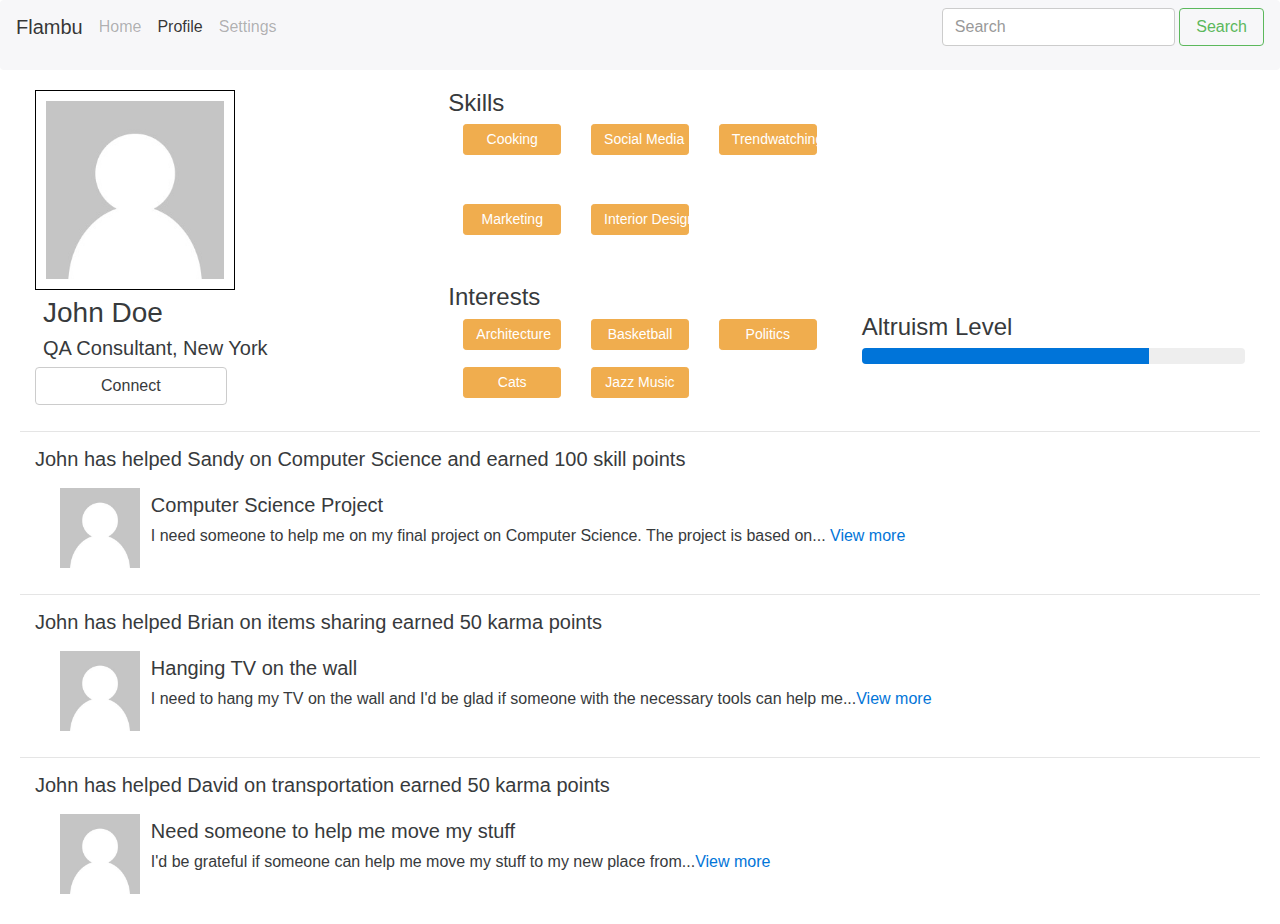
==== public/index.html @ 7f79cf83 "commit" ====
<html>
  <head>
    <meta http-equiv="content-type" content="text/html; charset=utf-8" />

    <title>Flambu Prototype</title>
    
    <link rel="stylesheet" href="css/bootstrap.min.css" type="text/css" />
    <link rel="stylesheet" href="css/star-rating.min.css" type="text/css" />
    <link rel="stylesheet" href="css/tether.min.css" type="text/css" />
    <link rel="stylesheet" href="css/app.css" type="text/css" />
    <script src="js/jquery.min.js" type="text/javascript" charset="utf-8"></script>
    <script src="js/tether.min.js" type="text/javascript" charset="utf-8"></script>
    <script src="js/bootstrap.min.js" type="text/javascript" charset="utf-8"></script>
    <script src="js/star-rating.min.js" type="text/javascript" charset="utf-8"></script>
  </head>

  <body>
    <nav class="navbar navbar-light bg-faded">
      <a class="navbar-brand" href="#">Flambu</a>
      <ul class="nav navbar-nav">
        <li class="nav-item">
          <a class="nav-link" href="#">Home <span class="sr-only">(current)</span></a>
        </li>
        <li class="nav-item active">
          <a class="nav-link" href="#">Profile</a>
        </li>
        <li class="nav-item">
          <a class="nav-link" href="#">Settings</a>
        </li>
      </ul>
      <form class="form-inline pull-xs-right">
        <input class="form-control" type="text" placeholder="Search">
        <button class="btn btn-success-outline" type="submit">Search</button>
      </form>
    </nav>

    <main class="well" id="profile">
      <div id="top-level" class="clearfix">
        <div class="col-sm-4">
          <img src="images/defaultpp.png" class="thumbnail border-10" alt="" />
          <div class="name">
            <h3>John Doe</h3>
          </div>
          <div class="title">
            <h5>QA Consultant, New York</h5>
          </div>
          <button type="button" class="btn btn-secondary col-sm-6">Connect</button>
        </div>

        <div class="col-sm-4">
          <div id="skills" class="clearfix">
            <h4>Skills</h4>
            <div>
              <div class="skill col-sm-4">
                <button type="button" class="btn btn-warning btn-sm col-sm-12">Cooking</button>
              </div>
              <div class="skill col-sm-4">
                <button type="button" class="btn btn-warning btn-sm col-sm-12">Social Media</button>
              </div>
              <div class="skill col-sm-4">
                <button type="button" class="btn btn-warning btn-sm col-sm-12">Trendwatching</button>
              </div>
              <div class="skill col-sm-4">
                <button type="button" class="btn btn-warning btn-sm col-sm-12">Marketing</button>
              </div>
              <div class="skill col-sm-4">
                <button type="button" class="btn btn-warning btn-sm col-sm-12">Interior Design</button>
              </div>
            </div>
          </div>

          <div id="interests" class="clearfix">
            <h4>Interests</h4>
            <div>
              <div class="interest col-sm-4">
                <button type="button" class="btn btn-warning btn-sm col-sm-12">Architecture</button>
              </div>
              <div class="interest col-sm-4">
                <button type="button" class="btn btn-warning btn-sm col-sm-12">Basketball</button>
              </div>
              <div class="interest col-sm-4">
                <button type="button" class="btn btn-warning btn-sm col-sm-12">Politics</button>
              </div>
              <div class="interest col-sm-4">
                <button type="button" class="btn btn-warning btn-sm col-sm-12">Cats</button>
              </div>
              <div class="interest col-sm-4">
                <button type="button" class="btn btn-warning btn-sm col-sm-12">Jazz Music</button>
              </div>
            </div>
          </div>
        </div>

        <div class="col-sm-4">
          <div class="altruism">
            <h4>Altruism Level</h4>
            <progress class="progress" value="75" max="100">75%</progress>
          </div>
        </div>
      </div>

      <hr />

      <div id="bottom-level">
        <div class="history clearfix">
          <div class="col-sm-12">
            <h5>John has helped Sandy on Computer Science and earned 100 skill points</h5>
          </div>
          <div class="col-sm-12">
            <div class="col-sm-1">
              <img class="history-image" src="images/defaultpp.png" alt="" />
            </div>
            <div class="col-sm-11 history-text">
              <h5>Computer Science Project</h5>
              <p>I need someone to help me on my final project on Computer Science. The project is based on... <a href="#">View more</a></p>
            </div>
          </div>
        </div>  
        <hr />
        <div class="history clearfix">
          <div class="col-sm-12">
            <h5>John has helped Brian on items sharing earned 50 karma points</h5>
          </div>
          <div class="col-sm-12">
            <div class="col-sm-1">
              <img class="history-image" src="images/defaultpp.png" alt="" />
            </div>
            <div class="col-sm-11 history-text">
              <h5>Hanging TV on the wall</h5>
              <p>I need to hang my TV on the wall and I'd be glad if someone with the necessary tools can help me...<a href="#">View more</a></p>
            </div>
          </div>
        </div>  
        <hr />
        <div class="history clearfix">
          <div class="col-sm-12">
            <h5>John has helped David on transportation earned 50 karma points</h5>
          </div>
          <div class="col-sm-12">
            <div class="col-sm-1">
              <img class="history-image" src="images/defaultpp.png" alt="" />
            </div>
            <div class="col-sm-11 history-text">
              <h5>Need someone to help me move my stuff</h5>
              <p>I'd be grateful if someone can help me move my stuff to my new place from...<a href="#">View more</a></p>
            </div>
          </div>
        </div>  
      </div>
    </main>
  </body>

</html>
---- public/css/star-rating.min.css ----
/*!
 * @copyright &copy; Kartik Visweswaran, Krajee.com, 2013 - 2016
 * @version 4.0.1
 *
 * A simple yet powerful JQuery star rating plugin that allows rendering fractional star ratings and supports
 * Right to Left (RTL) input.
 *
 * For more JQuery/Bootstrap plugins and demos visit http://plugins.krajee.com
 * For more Yii related demos visit http://demos.krajee.com
 */.rating-container .caption,.rating-container .clear-rating,.rating-container .rating{display:inline-block;vertical-align:middle}.rating-loading{width:25px;height:25px;font-size:0;color:#fff;background:url(../img/loading.gif) top left no-repeat;border:none}.rating-container .rating{cursor:default;position:relative;overflow:hidden;white-space:nowrap}.rating-disabled .rating{cursor:not-allowed}.rating-container .star{display:inline-block;margin:0 3px;text-align:center}.rating-container .empty-stars{color:#aaa}.rating-container .filled-stars{position:absolute;left:0;top:0;margin:auto;color:#fde16d;white-space:nowrap;overflow:hidden;-webkit-text-stroke:1px #777;text-shadow:1px 1px #999}.rating-rtl{float:right}.rating-animate .filled-stars{transition:width .25s ease;-o-transition:width .25s ease;-moz-transition:width .25s ease;-webkit-transition:width .25s ease}.rating-rtl .filled-stars{left:auto;right:0;-moz-transform:matrix(-1,0,0,1,0,0) translate3d(0,0,0);-webkit-transform:matrix(-1,0,0,1,0,0) translate3d(0,0,0);-o-transform:matrix(-1,0,0,1,0,0) translate3d(0,0,0);transform:matrix(-1,0,0,1,0,0) translate3d(0,0,0)}.rating-rtl.is-star .filled-stars{right:.06em}.rating-rtl.is-heart .empty-stars{margin-right:.07em}.rating-lg{font-size:3.91em}.rating-md{font-size:3.13em}.rating-sm{font-size:2.5em}.rating-xs{font-size:2em}.rating-xl{font-size:4.89em}.rating-container .clear-rating{color:#aaa;cursor:not-allowed;font-size:60%;padding-right:5px}.clear-rating-active{cursor:pointer!important}.clear-rating-active:hover{color:#843534}.rating-container .caption{color:#999;font-size:60%;margin-top:-.6em;margin-left:5px;margin-right:0}.rating-rtl .caption{margin-right:5px;margin-left:0}@media print{.rating-container .clear-rating{display:none}}
---- public/css/app.css ----
#profile {
  margin: 20px;
}

.border-10 {
  border: 1px solid black;
}

img {
  padding: 10px;
  height: 200px;
  width: 200px;
}

.name, .title {
  padding: 0.5em 0.5em 0em 0.5em;
}

.title {
  padding-top: 0em;
}

.skill {
  height: 5em;
}

.interest {
  height: 3em;
}

.altruism {
  margin-top: 14em;
}

.history-image {
  width: 100px;
  height: 100px;
}

.history-text {
  padding-top: 1em;
}
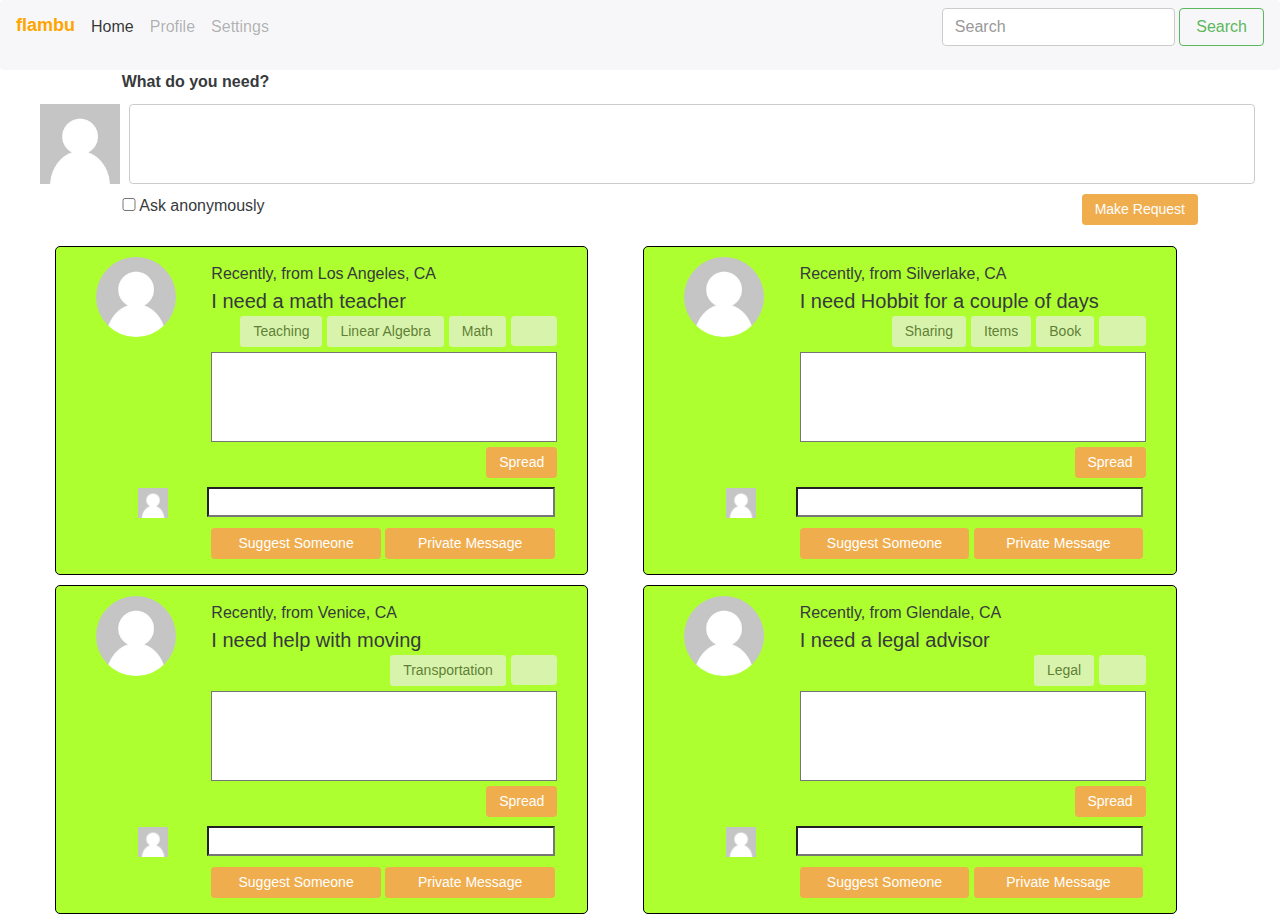
==== commit 4ea0d6aa: "index" ====
--- a/public/index.html
+++ b/public/index.html
@@ -8,6 +8,7 @@
     <link rel="stylesheet" href="css/star-rating.min.css" type="text/css" />
     <link rel="stylesheet" href="css/tether.min.css" type="text/css" />
     <link rel="stylesheet" href="css/app.css" type="text/css" />
+    <link rel="stylesheet" href="css/font-awesome.min.css" type="text/css" />
     <script src="js/jquery.min.js" type="text/javascript" charset="utf-8"></script>
     <script src="js/tether.min.js" type="text/javascript" charset="utf-8"></script>
     <script src="js/bootstrap.min.js" type="text/javascript" charset="utf-8"></script>
@@ -16,13 +17,13 @@
 
   <body>
     <nav class="navbar navbar-light bg-faded">
-      <a class="navbar-brand" href="#">Flambu</a>
+      <a id="flambu" class="navbar-brand" href="#">flambu</a>
       <ul class="nav navbar-nav">
+        <li class="nav-item active">
+          <a class="nav-link" href="/index.html">Home </a>
+        </li>
         <li class="nav-item">
-          <a class="nav-link" href="#">Home <span class="sr-only">(current)</span></a>
-        </li>
-        <li class="nav-item active">
-          <a class="nav-link" href="#">Profile</a>
+          <a class="nav-link" href="/profile.html">Profile </a>
         </li>
         <li class="nav-item">
           <a class="nav-link" href="#">Settings</a>
@@ -34,119 +35,167 @@
       </form>
     </nav>
 
-    <main class="well" id="profile">
-      <div id="top-level" class="clearfix">
-        <div class="col-sm-4">
-          <img src="images/defaultpp.png" class="thumbnail border-10" alt="" />
-          <div class="name">
-            <h3>John Doe</h3>
-          </div>
-          <div class="title">
-            <h5>QA Consultant, New York</h5>
-          </div>
-          <button type="button" class="btn btn-secondary col-sm-6">Connect</button>
-        </div>
-
-        <div class="col-sm-4">
-          <div id="skills" class="clearfix">
-            <h4>Skills</h4>
-            <div>
-              <div class="skill col-sm-4">
-                <button type="button" class="btn btn-warning btn-sm col-sm-12">Cooking</button>
-              </div>
-              <div class="skill col-sm-4">
-                <button type="button" class="btn btn-warning btn-sm col-sm-12">Social Media</button>
-              </div>
-              <div class="skill col-sm-4">
-                <button type="button" class="btn btn-warning btn-sm col-sm-12">Trendwatching</button>
-              </div>
-              <div class="skill col-sm-4">
-                <button type="button" class="btn btn-warning btn-sm col-sm-12">Marketing</button>
-              </div>
-              <div class="skill col-sm-4">
-                <button type="button" class="btn btn-warning btn-sm col-sm-12">Interior Design</button>
-              </div>
-            </div>
-          </div>
-
-          <div id="interests" class="clearfix">
-            <h4>Interests</h4>
-            <div>
-              <div class="interest col-sm-4">
-                <button type="button" class="btn btn-warning btn-sm col-sm-12">Architecture</button>
-              </div>
-              <div class="interest col-sm-4">
-                <button type="button" class="btn btn-warning btn-sm col-sm-12">Basketball</button>
-              </div>
-              <div class="interest col-sm-4">
-                <button type="button" class="btn btn-warning btn-sm col-sm-12">Politics</button>
-              </div>
-              <div class="interest col-sm-4">
-                <button type="button" class="btn btn-warning btn-sm col-sm-12">Cats</button>
-              </div>
-              <div class="interest col-sm-4">
-                <button type="button" class="btn btn-warning btn-sm col-sm-12">Jazz Music</button>
-              </div>
-            </div>
-          </div>
-        </div>
-
-        <div class="col-sm-4">
-          <div class="altruism">
-            <h4>Altruism Level</h4>
-            <progress class="progress" value="75" max="100">75%</progress>
-          </div>
-        </div>
-      </div>
-
-      <hr />
-
-      <div id="bottom-level">
-        <div class="history clearfix">
-          <div class="col-sm-12">
-            <h5>John has helped Sandy on Computer Science and earned 100 skill points</h5>
-          </div>
-          <div class="col-sm-12">
-            <div class="col-sm-1">
-              <img class="history-image" src="images/defaultpp.png" alt="" />
-            </div>
-            <div class="col-sm-11 history-text">
-              <h5>Computer Science Project</h5>
-              <p>I need someone to help me on my final project on Computer Science. The project is based on... <a href="#">View more</a></p>
-            </div>
-          </div>
-        </div>  
-        <hr />
-        <div class="history clearfix">
-          <div class="col-sm-12">
-            <h5>John has helped Brian on items sharing earned 50 karma points</h5>
-          </div>
-          <div class="col-sm-12">
-            <div class="col-sm-1">
-              <img class="history-image" src="images/defaultpp.png" alt="" />
-            </div>
-            <div class="col-sm-11 history-text">
-              <h5>Hanging TV on the wall</h5>
-              <p>I need to hang my TV on the wall and I'd be glad if someone with the necessary tools can help me...<a href="#">View more</a></p>
-            </div>
-          </div>
-        </div>  
-        <hr />
-        <div class="history clearfix">
-          <div class="col-sm-12">
-            <h5>John has helped David on transportation earned 50 karma points</h5>
-          </div>
-          <div class="col-sm-12">
-            <div class="col-sm-1">
-              <img class="history-image" src="images/defaultpp.png" alt="" />
-            </div>
-            <div class="col-sm-11 history-text">
-              <h5>Need someone to help me move my stuff</h5>
-              <p>I'd be grateful if someone can help me move my stuff to my new place from...<a href="#">View more</a></p>
-            </div>
-          </div>
-        </div>  
-      </div>
+    <main class="well">
+      <section class="clearfix" id="input-form">
+        <div class="col-sm-2 col-sm-offset-1" style="font-weight: bold">
+          What do you need?
+        </div>
+        <div class="col-sm-12">
+          <div class="col-sm-1">
+            <img src="images/defaultpp.png" alt=""/>
+          </div>
+          <div id="textarea-input" class="col-sm-11">
+            <textarea class="form-control"></textarea>
+          </div>
+        </div>
+        <div id="actions">
+          <div class="col-sm-2 col-sm-offset-1">
+            <label for=""><input type="checkbox" class="form-control" name="" id="" value="" style="width: 14px; display: inline-block" /> Ask anonymously</label>
+          </div>
+          <div class="col-sm-2 col-sm-offset-7">
+            <button class="btn btn-warning btn-sm">Make Request</button>
+          </div>
+        </div>
+      </section>
+
+      <section id="postings">
+        <div class="posting col-sm-5 col-sm-offset-1">
+          <div class="posting-top">
+            <div class="col-sm-3">
+              <img class="img-circle posting-image" src="images/defaultpp.png"  alt="" />
+            </div>
+            <div class="col-sm-8 posting-title-container">
+              <span class="clearfix">Recently, from Los Angeles, CA</span>
+              <span class="clearfix posting-title">I need a math teacher</span>
+            </div>
+          </div>
+          <div class="posting-middle clearfix">
+            <div class="col-sm-9 pull-right">
+              <button class="btn btn-default disabled pull-right"><i class="fa fa-pencil"></i></button>
+              <button class="btn btn-sm btn-default disabled pull-right">Math</button>
+              <button class="btn btn-sm btn-default disabled pull-right">Linear Algebra</button>
+              <button class="btn btn-sm btn-default disabled pull-right">Teaching</button>
+            </div>
+            <div class="col-sm-9 pull-right posting-textarea">
+              <textarea col="" row=""></textarea>
+            </div>
+            <div class="col-sm-9 pull-right">
+              <button class="btn btn-sm btn-warning pull-right">Spread</button>
+            </div>
+          </div>
+          <div class="posting-bottom clearfix">
+            <div class="col-sm-11 pull-right">
+              <img src="images/defaultpp.png" class="posting-bottom-image" alt=""/>
+              <input type="text" class="posting-comment" value="" >
+            </div>
+            <div class="col-sm-9 pull-right">
+              <button class="btn btn-sm btn-warning suggest-button">Suggest Someone</button>
+              <button class="btn btn-sm btn-warning message-button">Private Message</button>
+            </div>
+          </div>
+        </div>
+        <div class="posting col-sm-5">
+          <div class="posting-top">
+            <div class="col-sm-3">
+              <img class="img-circle posting-image" src="images/defaultpp.png"  alt="" />
+            </div>
+            <div class="col-sm-8 posting-title-container">
+              <span class="clearfix">Recently, from Silverlake, CA</span>
+              <span class="clearfix posting-title">I need Hobbit for a couple of days</span>
+            </div>
+          </div>
+          <div class="posting-middle clearfix">
+            <div class="col-sm-9 pull-right">
+              <button class="btn btn-default disabled pull-right"><i class="fa fa-pencil"></i></button>
+              <button class="btn btn-sm btn-default disabled pull-right">Book</button>
+              <button class="btn btn-sm btn-default disabled pull-right">Items</button>
+              <button class="btn btn-sm btn-default disabled pull-right">Sharing</button>
+            </div>
+            <div class="col-sm-9 pull-right posting-textarea">
+              <textarea col="" row=""></textarea>
+            </div>
+            <div class="col-sm-9 pull-right">
+              <button class="btn btn-sm btn-warning pull-right">Spread</button>
+            </div>
+          </div>
+          <div class="posting-bottom clearfix">
+            <div class="col-sm-11 pull-right">
+              <img src="images/defaultpp.png" class="posting-bottom-image" alt=""/>
+              <input type="text" class="posting-comment" value="" >
+            </div>
+            <div class="col-sm-9 pull-right">
+              <button class="btn btn-sm btn-warning suggest-button">Suggest Someone</button>
+              <button class="btn btn-sm btn-warning message-button">Private Message</button>
+            </div>
+          </div>
+        </div>
+        <div class="posting col-sm-5">
+          <div class="posting-top">
+            <div class="col-sm-3">
+              <img class="img-circle posting-image" src="images/defaultpp.png"  alt="" />
+            </div>
+            <div class="col-sm-8 posting-title-container">
+              <span class="clearfix">Recently, from Venice, CA</span>
+              <span class="clearfix posting-title">I need help with moving</span>
+            </div>
+          </div>
+          <div class="posting-middle clearfix">
+            <div class="col-sm-9 pull-right">
+              <button class="btn btn-default disabled pull-right"><i class="fa fa-pencil"></i></button>
+              <button class="btn btn-sm btn-default disabled pull-right">Transportation</button>
+            </div>
+            <div class="col-sm-9 pull-right posting-textarea">
+              <textarea col="" row=""></textarea>
+            </div>
+            <div class="col-sm-9 pull-right">
+              <button class="btn btn-sm btn-warning pull-right">Spread</button>
+            </div>
+          </div>
+          <div class="posting-bottom clearfix">
+            <div class="col-sm-11 pull-right">
+              <img src="images/defaultpp.png" class="posting-bottom-image" alt=""/>
+              <input type="text" class="posting-comment" value="" >
+            </div>
+            <div class="col-sm-9 pull-right">
+              <button class="btn btn-sm btn-warning suggest-button">Suggest Someone</button>
+              <button class="btn btn-sm btn-warning message-button">Private Message</button>
+            </div>
+          </div>
+        </div>
+        <div class="posting col-sm-5">
+          <div class="posting-top">
+            <div class="col-sm-3">
+              <img class="img-circle posting-image" src="images/defaultpp.png"  alt="" />
+            </div>
+            <div class="col-sm-8 posting-title-container">
+              <span class="clearfix">Recently, from Glendale, CA</span>
+              <span class="clearfix posting-title">I need a legal advisor</span>
+            </div>
+          </div>
+          <div class="posting-middle clearfix">
+            <div class="col-sm-9 pull-right">
+              <button class="btn btn-default disabled pull-right"><i class="fa fa-pencil"></i></button>
+              <button class="btn btn-sm btn-default disabled pull-right">Legal</button>
+            </div>
+            <div class="col-sm-9 pull-right posting-textarea">
+              <textarea col="" row=""></textarea>
+            </div>
+            <div class="col-sm-9 pull-right">
+              <button class="btn btn-sm btn-warning pull-right">Spread</button>
+            </div>
+          </div>
+          <div class="posting-bottom clearfix">
+            <div class="col-sm-11 pull-right">
+              <img src="images/defaultpp.png" class="posting-bottom-image" alt=""/>
+              <input type="text" class="posting-comment" value="" >
+            </div>
+            <div class="col-sm-9 pull-right">
+              <button class="btn btn-sm btn-warning suggest-button">Suggest Someone</button>
+              <button class="btn btn-sm btn-warning message-button">Private Message</button>
+            </div>
+          </div>
+        </div>
+      </section>
     </main>
   </body>
 
--- a/public/css/app.css
+++ b/public/css/app.css
@@ -40,3 +40,78 @@
 .history-text {
   padding-top: 1em;
 }
+
+#flambu {
+  color: orange;
+  font-size: large;
+  font-weight: bold;
+}
+
+#input-form img {
+  width: 100px;
+  height: 100px;
+}
+
+#textarea-input {
+  padding: 10px;
+  height: 80px;
+}
+
+textarea {
+  width: 100%;
+  resize: none;
+  height: inherit;
+}
+
+.posting {
+  border: 1px solid black;
+  background: greenyellow;
+  border-radius: 5px;
+  margin-left: 55px;
+  margin-bottom: 10px;
+}
+
+.posting-image {
+  width: 100px;
+  height: 100px;
+}
+
+.posting-title-container {
+  margin-top: 15px;
+}
+
+.posting-title {
+  font-size: 20px;
+}
+
+.posting-textarea {
+  margin-top: 5px;
+  margin-bottom: 5px;
+  height: 90px;
+}
+
+.posting-bottom-image {
+  width: 50px;
+  height: 50px;
+}
+
+.posting-comment {
+  width: 81%;
+  margin-left: 25px;
+}
+
+.suggest-button, .message-button {
+  width: 49%;
+}
+
+#postings {
+  margin-top: 20px;
+}
+
+.posting-bottom {
+  margin-bottom: 15px;
+}
+
+.posting-middle button {
+  margin-left: 5px;
+}
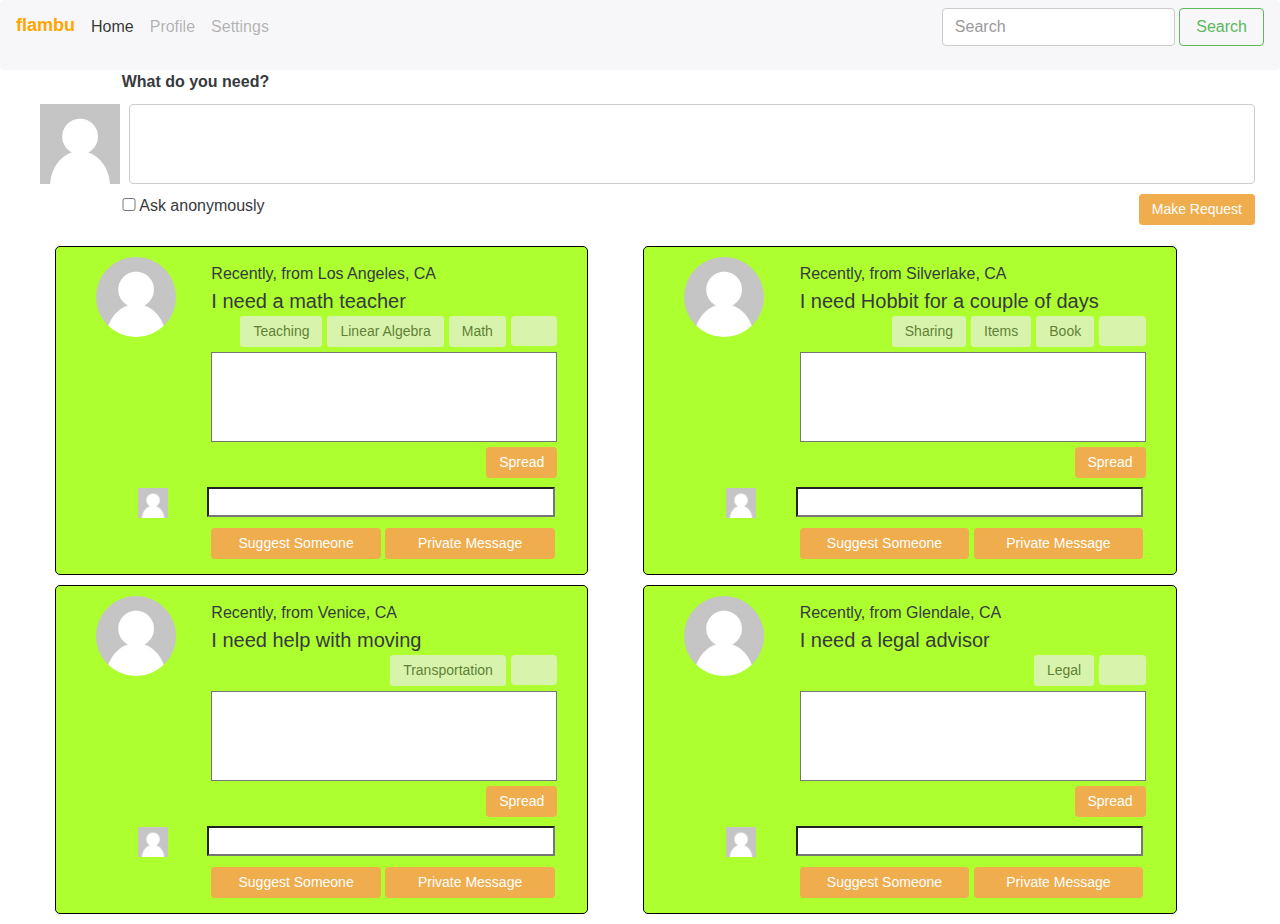
==== commit bc71e1e2: "commit" ====
--- a/public/index.html
+++ b/public/index.html
@@ -52,8 +52,8 @@
           <div class="col-sm-2 col-sm-offset-1">
             <label for=""><input type="checkbox" class="form-control" name="" id="" value="" style="width: 14px; display: inline-block" /> Ask anonymously</label>
           </div>
-          <div class="col-sm-2 col-sm-offset-7">
-            <button class="btn btn-warning btn-sm">Make Request</button>
+          <div class="col-sm-2 pull-right">
+            <button class="btn btn-warning btn-sm pull-right" style="margin-right: 10px">Make Request</button>
           </div>
         </div>
       </section>
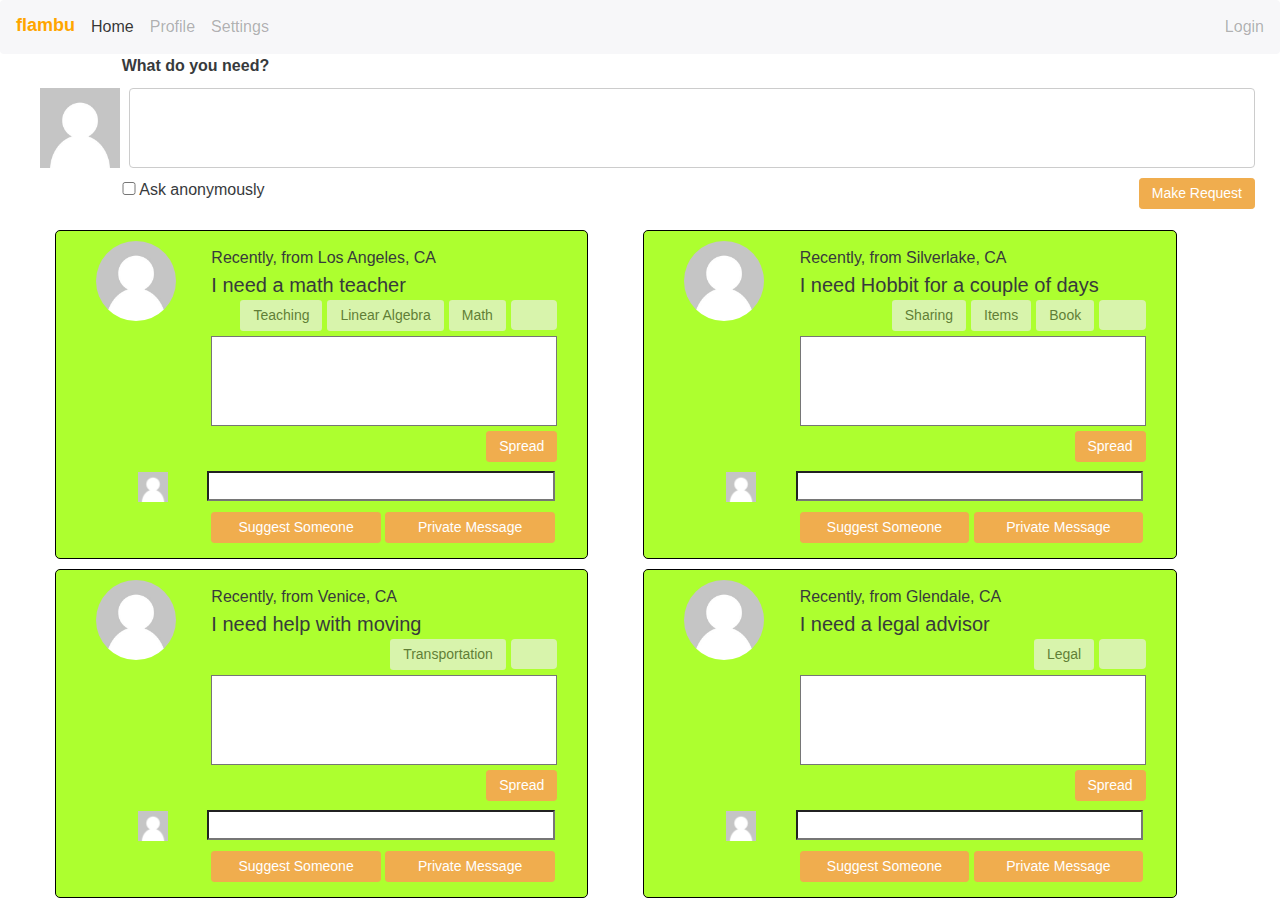
==== commit e9258fca: "added links" ====
--- a/public/index.html
+++ b/public/index.html
@@ -29,10 +29,11 @@
           <a class="nav-link" href="#">Settings</a>
         </li>
       </ul>
-      <form class="form-inline pull-xs-right">
-        <input class="form-control" type="text" placeholder="Search">
-        <button class="btn btn-success-outline" type="submit">Search</button>
-      </form>
+      <ul class="nav navbar-nav pull-xs-right">
+        <li class="nav-item">
+          <a class="nav-link" href="/login.html">Login</a>
+        </li>
+      </ul>
     </nav>
 
     <main class="well">
--- a/public/css/app.css
+++ b/public/css/app.css
@@ -115,3 +115,28 @@
 .posting-middle button {
   margin-left: 5px;
 }
+#login-box {
+  border: 1px solid black;
+  border-radius: 5px;
+  width: 30%;
+  margin: 0 auto;
+  margin-top: 10%;
+}
+#login-content {
+  padding: 25px;
+}
+#login-top-motto {
+  font-size: large;
+  font-weight: bold;
+}
+#login-middle {
+  margin-top: 5px;
+}
+.btn-facebook {
+  background: navy;
+  color: white;
+  margin: 0 auto;
+}
+#login-middle button, #login-middle input {
+  margin-top: 5px;
+}
